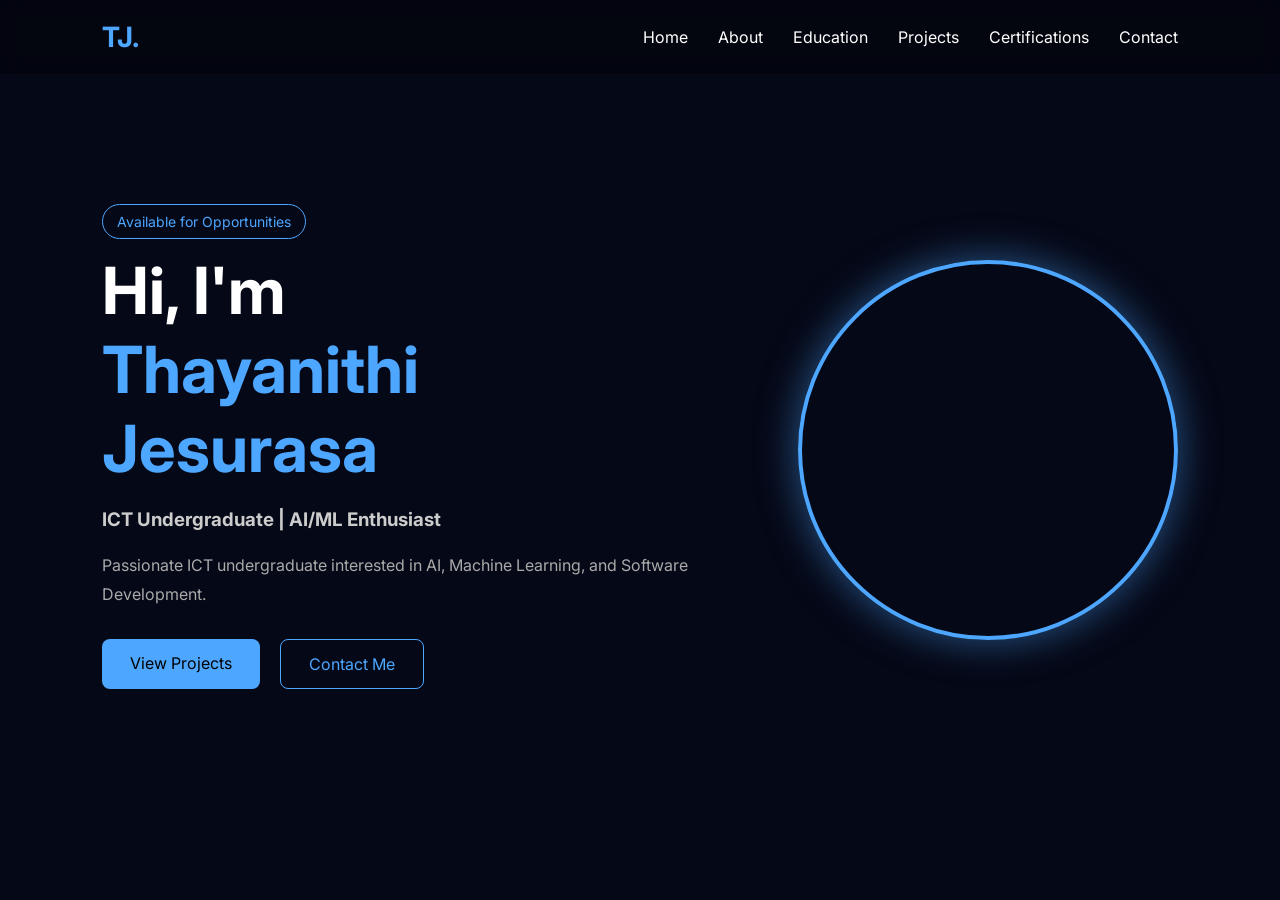
==== index.html @ 5d5682fb "Initial commit" ====
<!DOCTYPE html>
<html lang="en">
<head>
  <meta charset="UTF-8" />
  <meta name="viewport" content="width=device-width, initial-scale=1.0"/>
  <title>Thayanithi Jesurasa</title>

  <link rel="stylesheet" href="css/style.css" />
  <link rel="stylesheet" href="css/home.css" />

  <link href="https://fonts.googleapis.com/css2?family=Inter:wght@300;400;500;600;700&display=swap" rel="stylesheet">
</head>
<body>

  <!-- NAVBAR -->
  <nav class="navbar">
    <div class="logo">TJ.</div>

    <ul class="nav-links">
      <li><a href="index.html">Home</a></li>
      <li><a href="about.html">About</a></li>
      <li><a href="education.html">Education</a></li>
      <li><a href="projects.html">Projects</a></li>
      <li><a href="certifications.html">Certifications</a></li>
      <li><a href="contact.html">Contact</a></li>
    </ul>
  </nav>

  <!-- HERO -->
  <section class="hero">

    <div class="hero-text">
      <span class="tag">Available for Opportunities</span>

      <h1>
        Hi, I'm <br>
        <span>Thayanithi Jesurasa</span>
      </h1>

      <h3>ICT Undergraduate | AI/ML Enthusiast</h3>

      <p>
        Passionate ICT undergraduate interested in AI,
        Machine Learning, and Software Development.
      </p>

      <div class="buttons">
        <a href="projects.html" class="btn primary">
          View Projects
        </a>

        <a href="contact.html" class="btn secondary">
          Contact Me
        </a>
      </div>
    </div>

    <div class="hero-image">
      <div class="image-box">
        <img src="assets/images/profile-placeholder.jpg" alt="Profile">
      </div>
    </div>

  </section>

</body>
</html>
---- css/style.css ----
*{
    margin:0;
    padding:0;
    box-sizing:border-box;
}

body{
    background:#050816;
    color:white;
    font-family:'Inter',sans-serif;
}

a{
    text-decoration:none;
}

.navbar{
    width:100%;
    display:flex;
    justify-content:space-between;
    align-items:center;
    padding:20px 8%;
    position:fixed;
    top:0;
    background:rgba(0,0,0,0.3);
    backdrop-filter:blur(10px);
    z-index:1000;
}

.logo{
    font-size:28px;
    font-weight:700;
    color:#4da6ff;
}

.nav-links{
    display:flex;
    list-style:none;
    gap:30px;
}

.nav-links a{
    color:white;
    transition:0.3s;
}

.nav-links a:hover{
    color:#4da6ff;
}

.page-section{
    padding:120px 8%;
    min-height:100vh;
}

.page-title{
    font-size:50px;
    color:#4da6ff;
    margin-bottom:40px;
}

.card,
.contact-card{
    background:#0d1324;
    border:1px solid rgba(77,166,255,0.2);
    padding:30px;
    border-radius:15px;
    margin-bottom:20px;
    box-shadow:0 0 20px rgba(77,166,255,0.1);
}

.card h2,
.contact-card h3{
    margin-bottom:10px;
}

.card h4{
    color:#4da6ff;
}

.card p,
.contact-card p{
    color:#aaa;
}

.about-container{
    display:flex;
    align-items:center;
    gap:60px;
}

.about-image img{
    width:350px;
    border-radius:20px;
    border:3px solid #4da6ff;
}

.about-text{
    max-width:700px;
}

.about-text p{
    color:#aaa;
    line-height:1.9;
    margin-bottom:20px;
}
---- css/home.css ----
.hero{
    min-height:100vh;
    display:flex;
    align-items:center;
    justify-content:space-between;
    padding:120px 8%;
}

.hero-text{
    max-width:600px;
}

.tag{
    color:#4da6ff;
    border:1px solid #4da6ff;
    padding:8px 14px;
    border-radius:30px;
    font-size:14px;
}

.hero-text h1{
    font-size:65px;
    margin:20px 0;
}

.hero-text h1 span{
    color:#4da6ff;
}

.hero-text h3{
    color:#ccc;
    margin-bottom:20px;
}

.hero-text p{
    color:#aaa;
    line-height:1.8;
    margin-bottom:30px;
}

.buttons{
    display:flex;
    gap:20px;
}

.btn{
    padding:14px 28px;
    border-radius:8px;
    transition:0.3s;
}

.primary{
    background:#4da6ff;
    color:black;
}

.secondary{
    border:1px solid #4da6ff;
    color:#4da6ff;
}

.btn:hover{
    transform:translateY(-3px);
}

.hero-image{
    display:flex;
    justify-content:center;
}

.image-box{
    width:380px;
    height:380px;
    border-radius:50%;
    overflow:hidden;
    border:4px solid #4da6ff;
    box-shadow:0 0 40px rgba(77,166,255,0.5);
}

.image-box img{
    width:100%;
    height:100%;
    object-fit:cover;
}
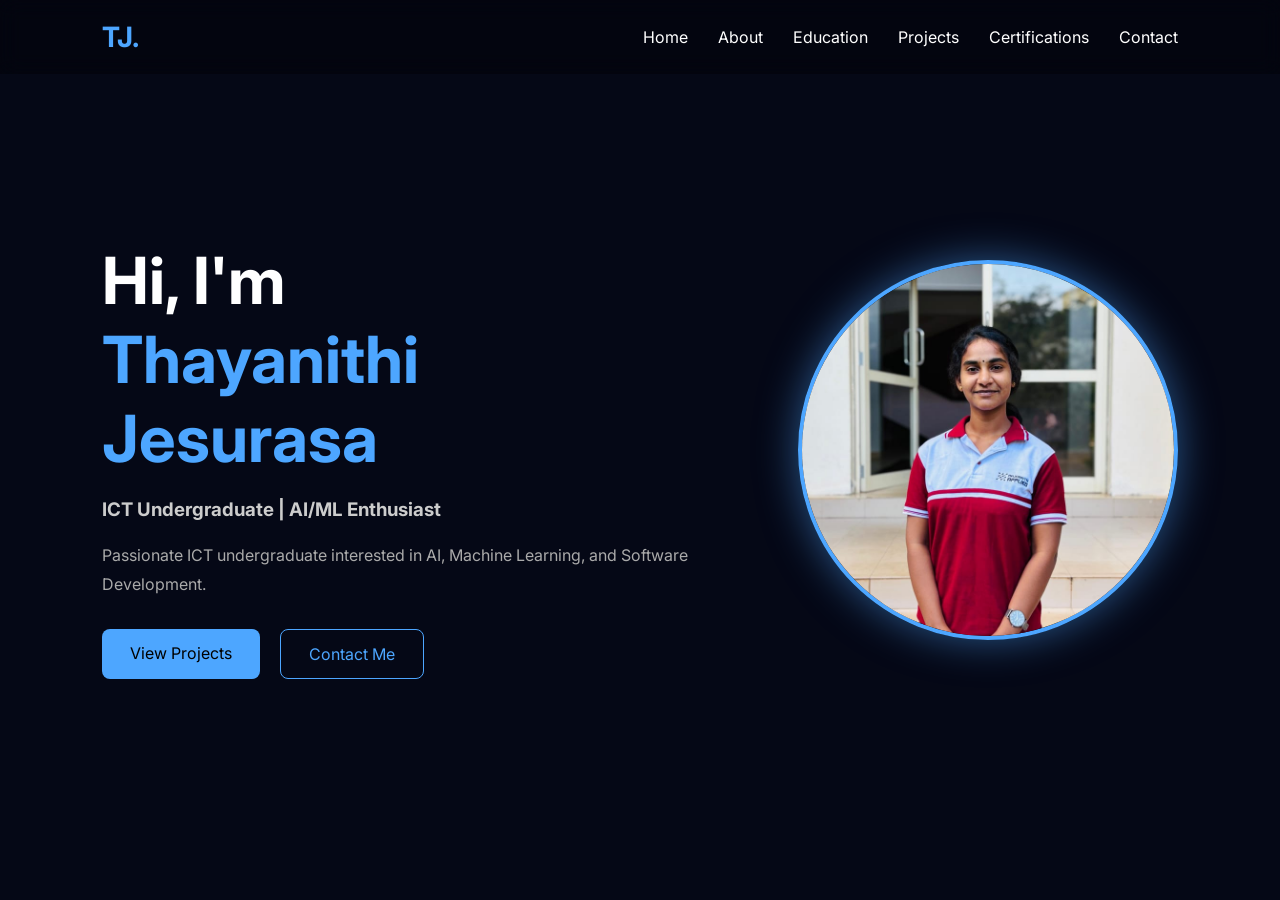
==== commit c5b9907c: "update" ====
--- a/index.html
+++ b/index.html
@@ -7,7 +7,7 @@
 
   <link rel="stylesheet" href="css/style.css" />
   <link rel="stylesheet" href="css/home.css" />
-
+  
   <link href="https://fonts.googleapis.com/css2?family=Inter:wght@300;400;500;600;700&display=swap" rel="stylesheet">
 </head>
 <body>
@@ -30,7 +30,7 @@
   <section class="hero">
 
     <div class="hero-text">
-      <span class="tag">Available for Opportunities</span>
+      
 
       <h1>
         Hi, I'm <br>
@@ -57,7 +57,7 @@
 
     <div class="hero-image">
       <div class="image-box">
-        <img src="assets/images/profile-placeholder.jpg" alt="Profile">
+        <img src="assets/images/me.jpg" alt="Profile" loading="eager">
       </div>
     </div>
 
--- a/css/home.css
+++ b/css/home.css
@@ -81,4 +81,10 @@
     width:100%;
     height:100%;
     object-fit:cover;
+}
+
+.image-box img {
+  width: 100%;
+  height: 100%;
+  object-fit: cover;
 }
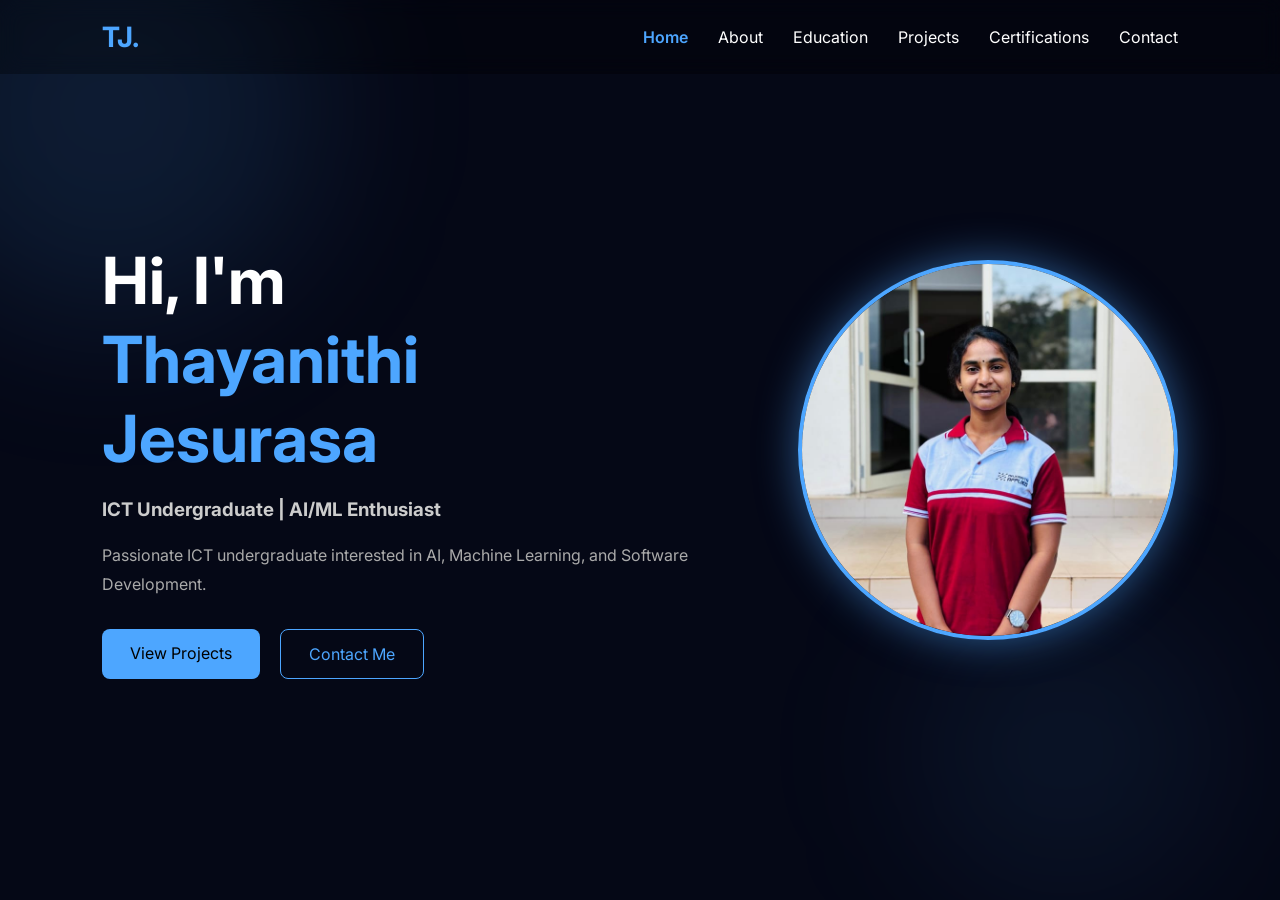
==== commit 6b0c1ae6: "update all content" ====
--- a/index.html
+++ b/index.html
@@ -4,18 +4,15 @@
   <meta charset="UTF-8" />
   <meta name="viewport" content="width=device-width, initial-scale=1.0"/>
   <title>Thayanithi Jesurasa</title>
-
   <link rel="stylesheet" href="css/style.css" />
   <link rel="stylesheet" href="css/home.css" />
-  
+  <link rel="stylesheet" href="css/animations.css" />
   <link href="https://fonts.googleapis.com/css2?family=Inter:wght@300;400;500;600;700&display=swap" rel="stylesheet">
 </head>
 <body>
 
-  <!-- NAVBAR -->
   <nav class="navbar">
     <div class="logo">TJ.</div>
-
     <ul class="nav-links">
       <li><a href="index.html">Home</a></li>
       <li><a href="about.html">About</a></li>
@@ -26,9 +23,7 @@
     </ul>
   </nav>
 
-  <!-- HERO -->
   <section class="hero">
-
     <div class="hero-text">
       
 
@@ -45,23 +40,20 @@
       </p>
 
       <div class="buttons">
-        <a href="projects.html" class="btn primary">
-          View Projects
-        </a>
-
-        <a href="contact.html" class="btn secondary">
-          Contact Me
-        </a>
+        <a href="projects.html" class="btn primary">View Projects</a>
+        <a href="contact.html" class="btn secondary">Contact Me</a>
       </div>
     </div>
 
     <div class="hero-image">
       <div class="image-box">
-        <img src="assets/images/me.jpg" alt="Profile" loading="eager">
+        <img src="assets/images/me.jpg" alt="Profile">
       </div>
     </div>
-
   </section>
 
+  <script src="js/navbar.js"></script>
+  <script src="js/animations.js"></script>
+  <script src="js/script.js"></script>
 </body>
-</html>+</html>
--- a/css/style.css
+++ b/css/style.css
@@ -103,4 +103,102 @@
     color:#aaa;
     line-height:1.9;
     margin-bottom:20px;
-}+}
+/* ── Mobile hamburger (injected by navbar.js) ───────────────────────────── */
+
+.hamburger {
+  display: none;
+  flex-direction: column;
+  gap: 5px;
+  background: none;
+  border: none;
+  cursor: pointer;
+  padding: 4px;
+}
+
+.hamburger span {
+  display: block;
+  width: 24px;
+  height: 2px;
+  background: #fff;
+  border-radius: 2px;
+  transition: transform 0.3s, opacity 0.3s;
+}
+
+.hamburger.open span:nth-child(1) { transform: translateY(7px) rotate(45deg); }
+.hamburger.open span:nth-child(2) { opacity: 0; }
+.hamburger.open span:nth-child(3) { transform: translateY(-7px) rotate(-45deg); }
+
+.nav-links a.active { color: #4da6ff; font-weight: 600; }
+
+@media (max-width: 768px) {
+  .hamburger { display: flex; }
+  .nav-links {
+    display: none;
+    position: absolute;
+    top: 70px; left: 0;
+    width: 100%;
+    background: rgba(5, 8, 22, 0.97);
+    flex-direction: column;
+    gap: 0;
+    padding: 10px 0 20px;
+    border-bottom: 1px solid rgba(77, 166, 255, 0.15);
+  }
+  .nav-links.nav-open { display: flex; }
+  .nav-links li { padding: 12px 8%; }
+}
+
+/* ── Image fallback: broken images show styled dark placeholder ─────────── */
+
+img { background: linear-gradient(135deg, #0d1a35, #0a1628); }
+
+.about-image img,
+.hero-image .image-box img {
+  background: linear-gradient(135deg, #0d1a35, #0a1628);
+  min-height: 200px;
+}
+
+/* ── Cert thumbnail placeholder ─────────────────────────────────────────── */
+
+.cert-thumb {
+  position: relative;
+  background: linear-gradient(135deg, #0d1a35 0%, #0a1628 100%);
+  width: 100%;
+  aspect-ratio: 4 / 3;
+  overflow: hidden;
+  display: flex;
+  align-items: center;
+  justify-content: center;
+}
+
+.cert-thumb::before {
+  content: '🏅';
+  font-size: 48px;
+  position: absolute;
+  opacity: 0.3;
+  pointer-events: none;
+}
+
+.cert-thumb img {
+  width: 100%;
+  height: 100%;
+  object-fit: cover;
+  display: block;
+  transition: transform 0.4s ease;
+  position: relative;
+  z-index: 1;
+  cursor: zoom-in;
+}
+
+.cert-card:hover .cert-thumb img { transform: scale(1.04); }
+
+/* ── About image responsive ──────────────────────────────────────────────── */
+
+@media (max-width: 768px) {
+  .about-container {
+    flex-direction: column;
+    gap: 30px;
+  }
+  .about-image img { width: 100%; max-width: 300px; }
+  .page-title { font-size: 36px; }
+}
--- a/css/home.css
+++ b/css/home.css
@@ -81,10 +81,4 @@
     width:100%;
     height:100%;
     object-fit:cover;
-}
-
-.image-box img {
-  width: 100%;
-  height: 100%;
-  object-fit: cover;
 }
--- a/css/animations.css
+++ b/css/animations.css
@@ -0,0 +1,224 @@
+/* ── animations.css ──────────────────────────────────────────────────────── */
+
+/* ── Keyframes ──────────────────────────────────────────────────────────── */
+
+@keyframes fadeInUp {
+  from { opacity: 0; transform: translateY(30px); }
+  to   { opacity: 1; transform: translateY(0);    }
+}
+
+@keyframes fadeInLeft {
+  from { opacity: 0; transform: translateX(-40px); }
+  to   { opacity: 1; transform: translateX(0);     }
+}
+
+@keyframes fadeInRight {
+  from { opacity: 0; transform: translateX(40px); }
+  to   { opacity: 1; transform: translateX(0);    }
+}
+
+@keyframes scaleIn {
+  from { opacity: 0; transform: scale(0.9); }
+  to   { opacity: 1; transform: scale(1);   }
+}
+
+@keyframes float {
+  0%, 100% { transform: translateY(0px);   }
+  50%       { transform: translateY(-12px); }
+}
+
+@keyframes glowPulse {
+  0%, 100% { box-shadow: 0 0 30px rgba(77, 166, 255, 0.3); }
+  50%       { box-shadow: 0 0 60px rgba(77, 166, 255, 0.6); }
+}
+
+@keyframes blink {
+  0%, 100% { opacity: 1; }
+  50%       { opacity: 0; }
+}
+
+@keyframes orbFloat {
+  0%   { transform: translate(0, 0)    scale(1);   }
+  33%  { transform: translate(30px, -20px) scale(1.05); }
+  66%  { transform: translate(-20px, 20px) scale(0.95); }
+  100% { transform: translate(0, 0)    scale(1);   }
+}
+
+/* ── Page enter ─────────────────────────────────────────────────────────── */
+
+body.page-enter {
+  animation: fadeInUp 0.5s ease both;
+}
+
+/* ── Scroll-reveal base ─────────────────────────────────────────────────── */
+
+.reveal {
+  opacity: 0;
+  transform: translateY(24px);
+  transition: opacity 0.55s ease, transform 0.55s ease;
+}
+
+.reveal.visible {
+  opacity: 1;
+  transform: translateY(0);
+}
+
+/* Direction variants – add alongside .reveal in HTML if desired */
+.reveal-left {
+  opacity: 0;
+  transform: translateX(-30px);
+  transition: opacity 0.55s ease, transform 0.55s ease;
+}
+.reveal-left.visible { opacity: 1; transform: translateX(0); }
+
+.reveal-right {
+  opacity: 0;
+  transform: translateX(30px);
+  transition: opacity 0.55s ease, transform 0.55s ease;
+}
+.reveal-right.visible { opacity: 1; transform: translateX(0); }
+
+/* ── Hero image float + glow ────────────────────────────────────────────── */
+
+.image-box {
+  animation: float 5s ease-in-out infinite, glowPulse 3s ease-in-out infinite;
+}
+
+/* ── Typing cursor ──────────────────────────────────────────────────────── */
+
+.typing-text::after {
+  content: '|';
+  display: inline-block;
+  margin-left: 2px;
+  color: #4da6ff;
+  animation: blink 0.8s step-end infinite;
+}
+
+/* ── Hero animated background orbs ─────────────────────────────────────── */
+
+.hero-animated {
+  position: relative;
+  overflow: hidden;
+}
+
+.hero-animated::before,
+.hero-animated::after {
+  content: '';
+  position: absolute;
+  border-radius: 50%;
+  filter: blur(80px);
+  pointer-events: none;
+  z-index: 0;
+}
+
+.hero-animated::before {
+  width: 420px;
+  height: 420px;
+  background: rgba(77, 166, 255, 0.12);
+  top: -100px;
+  left: -100px;
+  animation: orbFloat 12s ease-in-out infinite;
+}
+
+.hero-animated::after {
+  width: 300px;
+  height: 300px;
+  background: rgba(77, 166, 255, 0.08);
+  bottom: 0;
+  right: 5%;
+  animation: orbFloat 16s ease-in-out infinite reverse;
+}
+
+/* Ensure hero content stays above orbs */
+.hero-animated > * {
+  position: relative;
+  z-index: 1;
+}
+
+/* ── Card hover lift ────────────────────────────────────────────────────── */
+
+.card,
+.contact-card,
+.project-card,
+.cert-card {
+  transition: transform 0.3s ease, box-shadow 0.3s ease;
+}
+
+.card:hover,
+.contact-card:hover,
+.project-card:hover,
+.cert-card:hover {
+  transform: translateY(-6px);
+  box-shadow: 0 12px 40px rgba(77, 166, 255, 0.2);
+}
+
+/* ── Navbar scrolled state ──────────────────────────────────────────────── */
+
+.navbar {
+  transition: background 0.4s ease, box-shadow 0.4s ease;
+}
+
+.navbar-scrolled {
+  background: rgba(5, 8, 22, 0.92) !important;
+  box-shadow: 0 4px 30px rgba(0, 0, 0, 0.4);
+}
+
+/* ── Button hover ripple ────────────────────────────────────────────────── */
+
+.btn {
+  position: relative;
+  overflow: hidden;
+}
+
+.btn::after {
+  content: '';
+  position: absolute;
+  inset: 0;
+  background: rgba(255, 255, 255, 0.08);
+  opacity: 0;
+  transition: opacity 0.3s;
+}
+
+.btn:hover::after {
+  opacity: 1;
+}
+
+/* ── Lightbox ────────────────────────────────────────────────────────────── */
+
+.lightbox-overlay {
+  position: fixed;
+  inset: 0;
+  background: rgba(0, 0, 0, 0.85);
+  display: flex;
+  align-items: center;
+  justify-content: center;
+  z-index: 9999;
+  animation: scaleIn 0.25s ease;
+  cursor: zoom-out;
+}
+
+.lightbox-img {
+  max-width: 90vw;
+  max-height: 88vh;
+  border-radius: 12px;
+  border: 2px solid rgba(77, 166, 255, 0.4);
+  box-shadow: 0 0 60px rgba(77, 166, 255, 0.3);
+}
+
+/* ── Respect reduced-motion preferences ─────────────────────────────────── */
+
+@media (prefers-reduced-motion: reduce) {
+  *,
+  *::before,
+  *::after {
+    animation-duration: 0.01ms !important;
+    transition-duration: 0.01ms !important;
+  }
+
+  .reveal,
+  .reveal-left,
+  .reveal-right {
+    opacity: 1;
+    transform: none;
+  }
+}
